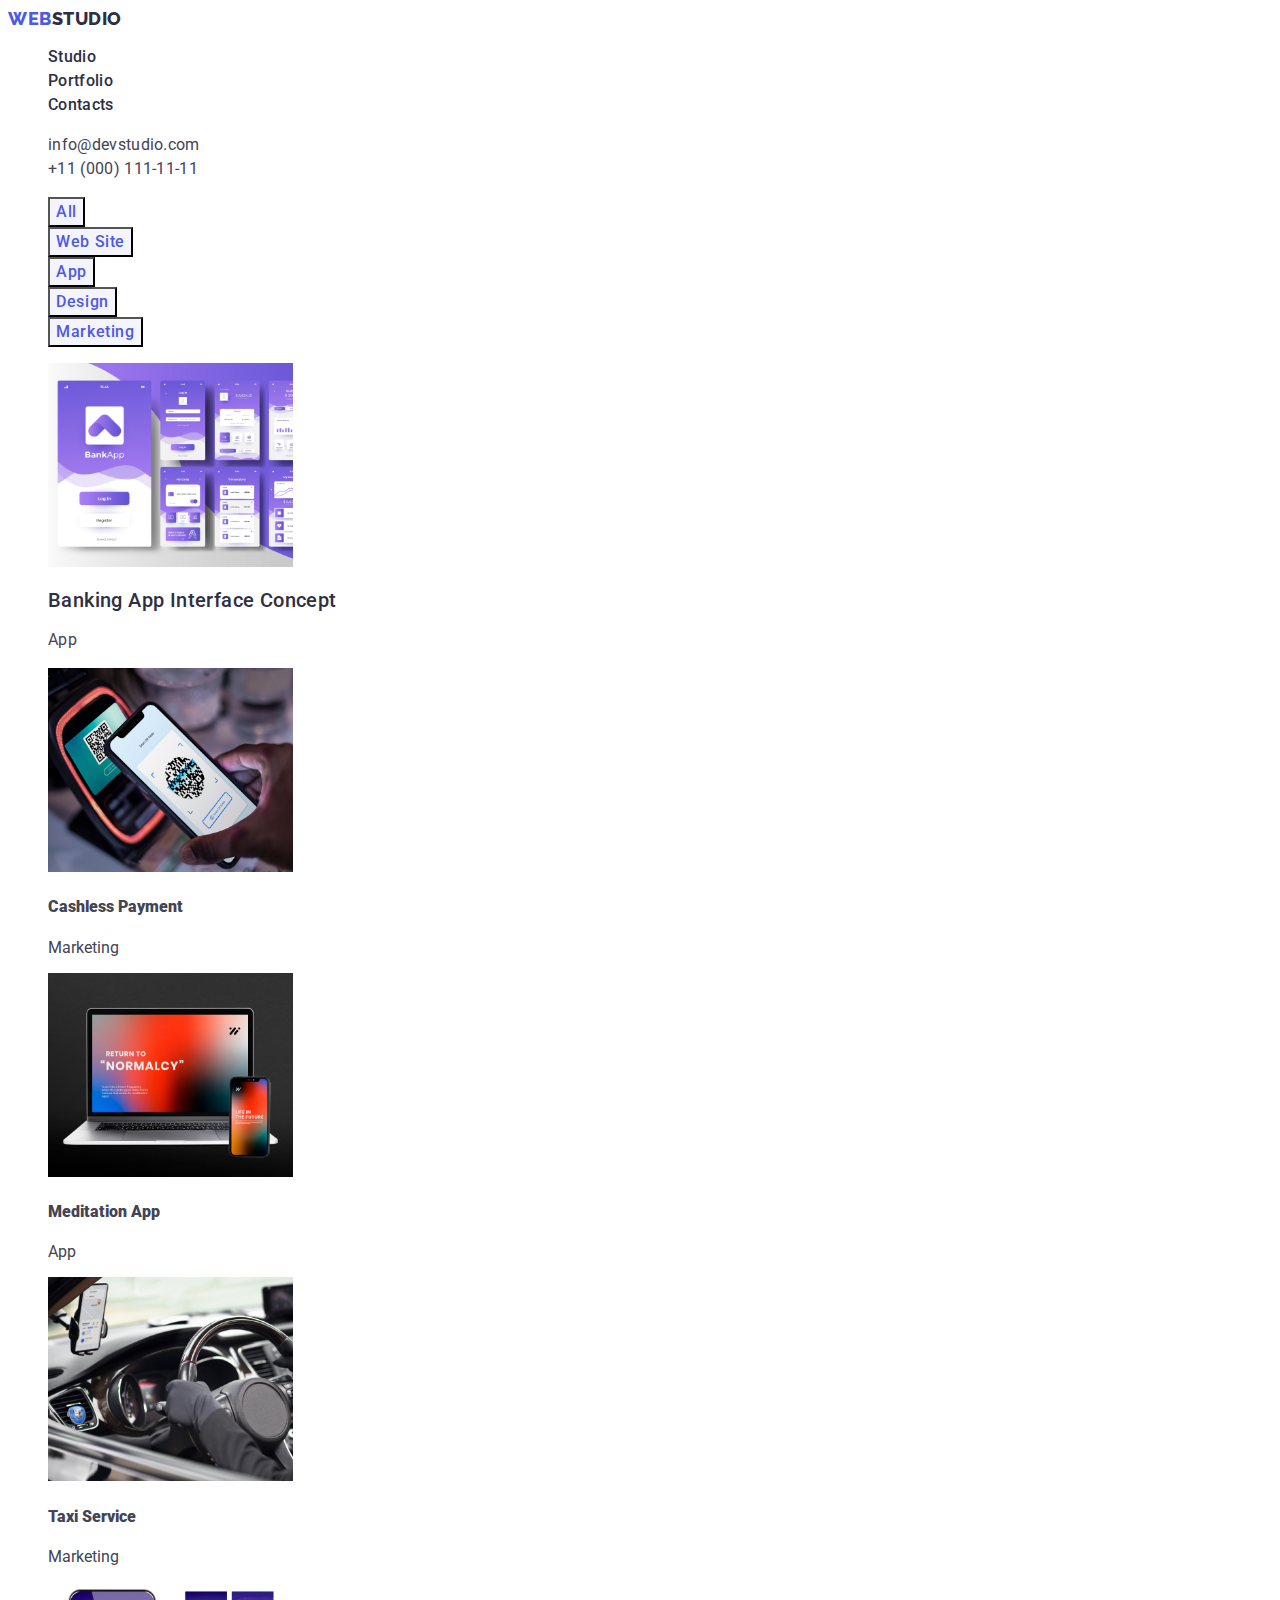
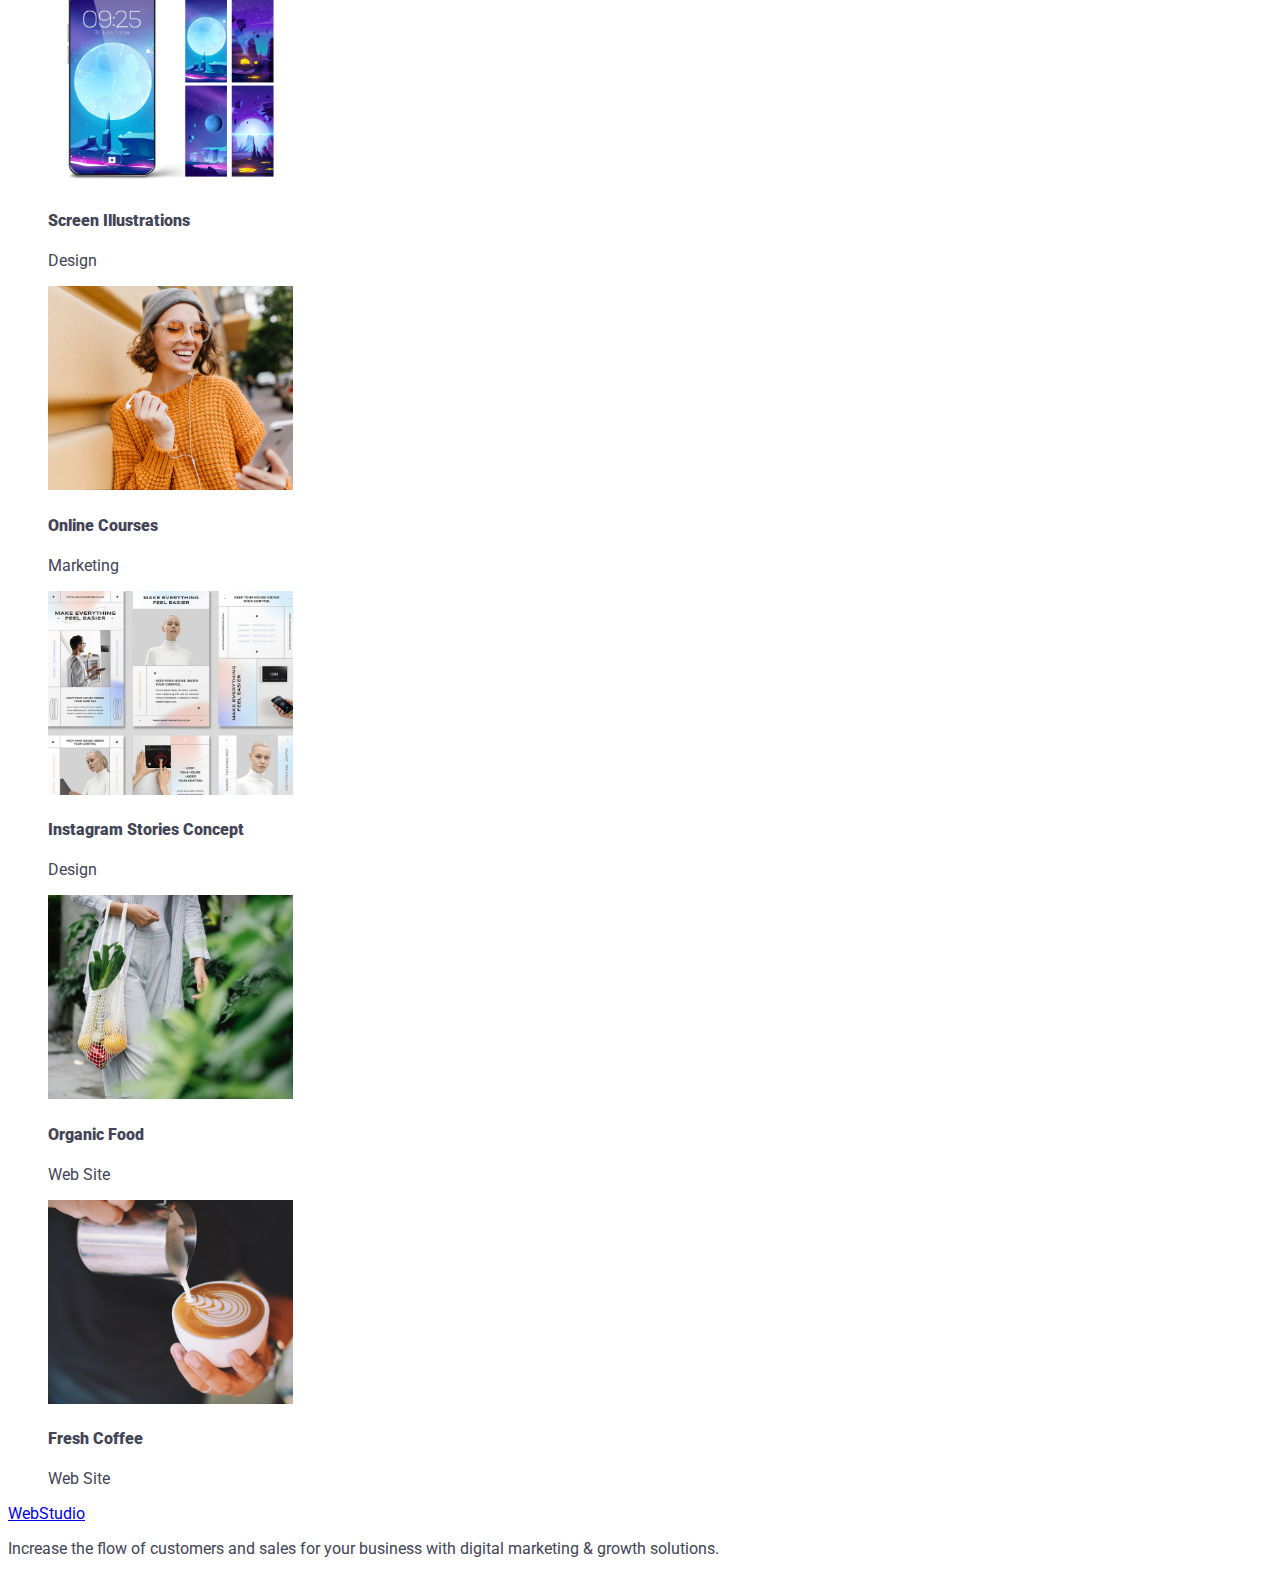
==== portfolio.html @ e5498d59 "papp" ====
<!DOCTYPE html>
<html lang="en">
  <head>
    <meta charset="UTF-8" />
    <meta http-equiv="X-UA-Compatible" content="IE=edge" />
    <meta name="viewport" content="width=device-width, initial-scale=1.0" />
    <link rel="preconnect" href="https://fonts.googleapis.com" />
    <link rel="preconnect" href="https://fonts.gstatic.com" crossorigin />
    <link rel="preconnect" href="https://fonts.googleapis.com" />
    <link rel="preconnect" href="https://fonts.gstatic.com" crossorigin />
    <link
      href="https://fonts.googleapis.com/css2?family=Raleway:wght@800&display=swap"
      rel="stylesheet"
    />
    <link rel="preconnect" href="https://fonts.googleapis.com" />
    <link rel="preconnect" href="https://fonts.gstatic.com" crossorigin />
    <link
      href="https://fonts.googleapis.com/css2?family=Roboto:wght@400;500;700;900&display=swap"
      rel="stylesheet"
    />
    <title>Portfolio</title>
    <link rel="stylesheet" href="./css/styles.css" />
  </head>
  <body>
    <header>
      <nav>
        <a href="./index.html" class="logo link">
          Web<span class="span">Studio</span>
        </a>
        <ul class="list">
          <li><a href="./index.html" class="main link">Studio</a></li>
          <li>
            <a href="./portfolio.html" class="main link">Portfolio</a>
          </li>
          <li><a href="" class="main link">Contacts</a></li>
        </ul>
      </nav>
      <address class="adress link">
        <ul class="list">
          <li>
            <a href="mailto:info@devstudio.com" class="mail link"
              >info@devstudio.com</a
            >
          </li>
          <li>
            <a href="tel:+110001111111" class="mail link"
              >+11 (000) 111-11-11</a
            >
          </li>
        </ul>
      </address>
    </header>
    <main>
      <section>
        <h1 class="buttons" hidden>Buttons</h1>
        <ul class="list">
          <li><button type="button" class="butsp">All</button></li>
          <li><button type="button" class="butsp">Web Site</button></li>
          <li><button type="button" class="butsp">App</button></li>
          <li><button type="button" class="butsp">Design</button></li>
          <li><button type="button" class="butsp">Marketing</button></li>
        </ul>

        <ul class="list">
          <li>
            <div class="card">
              <a href="" class="link">
              <img
                src="./images/bankapp.jpg"
                alt="Banking App"
                style="width: 20%"
              /></a>
              <div class="container">
                <h2 class="app">Banking App Interface Concept</h2>
                </a>
                <p class="papp">App</p>
              </div>
            </div>
          </li>
          <li>
            <div class="card">
              <img
                src="./images/cashpay.jpg"
                alt="Cashless Pay"
                style="width: 20%"
              />
              <div class="container">
                <h4><b>Cashless Payment</b></h4>
                <p>Marketing</p>
              </div>
            </div>
          </li>
          <li>
            <div class="card">
              <img
                src="./images/madiapp.jpg"
                alt="Meditation App"
                style="width: 20%"
              />
              <div class="container">
                <h4><b>Meditation App</b></h4>
                <p>App</p>
              </div>
            </div>
          </li>
        </ul>

        <ul class="list">
          <li>
            <div class="card">
              <img
                src="./images/taxiserv.jpg"
                alt="Taxi Service"
                style="width: 20%"
              />
              <div class="container">
                <h4><b>Taxi Service</b></h4>
                <p>Marketing</p>
              </div>
            </div>
          </li>
          <li>
            <div class="card">
              <img
                src="./images/screenill.jpg"
                alt="Screen Illustrations"
                style="width: 20%"
              />
              <div class="container">
                <h4><b>Screen Illustrations</b></h4>
                <p>Design</p>
              </div>
            </div>
          </li>
          <li>
            <div class="card">
              <img
                src="./images/onlncrcs.png"
                alt="Online Courses"
                style="width: 20%"
              />
              <div class="container">
                <h4><b>Online Courses</b></h4>
                <p>Marketing</p>
              </div>
            </div>
          </li>
        </ul>

        <ul class="list">
          <li>
            <div class="card">
              <img
                src="./images/instastory.jpg"
                alt="Instagram Stories Concept"
                style="width: 20%"
              />
              <div class="container">
                <h4><b>Instagram Stories Concept</b></h4>
                <p>Design</p>
              </div>
            </div>
          </li>
          <li>
            <div class="card">
              <img
                src="./images/organicfood.jpg"
                alt="Organic Food"
                style="width: 20%"
              />
              <div class="container">
                <h4><b>Organic Food</b></h4>
                <p>Web Site</p>
              </div>
            </div>
          </li>
          <li>
            <div class="card">
              <img
                src="./images/freshcoffe.jpg"
                alt="Fresh Coffee"
                style="width: 20%"
              />
              <div class="container">
                <h4><b>Fresh Coffee</b></h4>
                <p>Web Site</p>
              </div>
            </div>
          </li>
        </ul>
      </section>
    </main>
    <footer>
      <a href="./index.html"> WebStudio </a>
      <p>
        Increase the flow of customers and sales for your business with digital
        marketing & growth solutions.
      </p>
    </footer>
  </body>
</html>
---- css/styles.css ----
:root {
  --primary-text-color: #434455;
  --logo-color: #4d5ae5;
  --focus-color: #404bbf;
  --logo-part: #4d5ae5;
  --studio: #2e2f42;
  --batnsp: #f4f4fd;
}

body {
  font-family: "Roboto", sans-serif;
  color: var(--primary-text-color);
  background-color: #ffffff;
}

.logo {
  font-family: "Raleway", sans-serif;
  font-weight: 800;
  font-size: 18px;
  line-height: 1.17;
  letter-spacing: 0.03em;
  text-transform: uppercase;
  color: var(--logo-part);
}

.span {
  color: var(--studio);
}

.spanf {
  color: #f4f4fd;
}

.list {
  list-style: none;
}

.main {
  font-weight: 500;
  font-size: 16px;
  line-height: 1.5;
  letter-spacing: 0.02em;
  color: #2e2f42;
}

.main:hover {
  color: #404bbf;
}
.main:focus {
  color: #404bbf;
}

.adress {
  font-style: normal;
}

.mail {
  font-size: 16px;
  line-height: 1.5;
  letter-spacing: 0.02em;
  color: var(--primary-text-color);
}
.mail:hover {
  color: #404bbf;
}
.mail:focus {
  color: #404bbf;
}

.footer {
  background-color: #2e2f42;
}
.link {
  text-decoration: none;
}

.strategy {
  font-weight: 500;
  font-size: 20px;
  line-height: 1.2;
  letter-spacing: 0.02em;
  color: var(--studio);
}
.pstr {
  font-size: 16px;
  line-height: 1.5;
  letter-spacing: 0.02em;
  color: var(--primary-text-color);
}

.section-one {
  background-color: #2e2f42;
}
.esyb {
  font-size: 56px;
  line-height: 1.07;
  text-align: center;
  letter-spacing: 0.02em;
  color: #ffffff;
}
.but {
  background-color: #4d5ae5;
  font-family: "Roboto", sans-serif;
  font-weight: 500;
  font-size: 16px;
  line-height: 1.5;
  letter-spacing: 0.04em;
  color: #ffffff;
  cursor: pointer;
}
.but:hover,
:focus {
  background-color: #404bbf;
}

.what-doing {
  font-size: 36px;
  line-height: 1.11;
  text-align: center;
  letter-spacing: 0.02em;
  text-transform: capitalize;
  color: var(--studio);
}

.section-four {
  background-color: #f4f4fd;
}

.our-team {
  font-size: 36px;
  line-height: 1.11;
  text-align: center;
  letter-spacing: 0.02em;
  text-transform: capitalize;
  color: var(--studio);
}

.team {
  background-color: #ffffff;
}

.mark {
  font-weight: 500;
  font-size: 20px;
  line-height: 1.2;
  letter-spacing: 0.02em;
  color: var(--studio);
}

.prdes {
  font-size: 16px;
  line-height: 1.5;
  letter-spacing: 0.02em;
  color: var(--primary-text-color);
}

.butsp {
  font-family: "Roboto", sans-serif;
  font-weight: 500;
  font-size: 16px;
  line-height: 1.5;
  letter-spacing: 0.04em;
  color: var(--logo-part);
  background-color: var(--batnsp);
  cursor: pointer;
}
.butsp :hover,
:focus {
  color: #ffffff;
  background-color: #404bbf;
}

.app {
  font-weight: 500;
  font-size: 20px;
  line-height: 1.2;
  letter-spacing: 0.02em;
  color: var(--studio);
}

.papp {
  font-size: 16px;
  line-height: 1.5;
  letter-spacing: 0.02em;
  color: var(--primary-text-color);
}
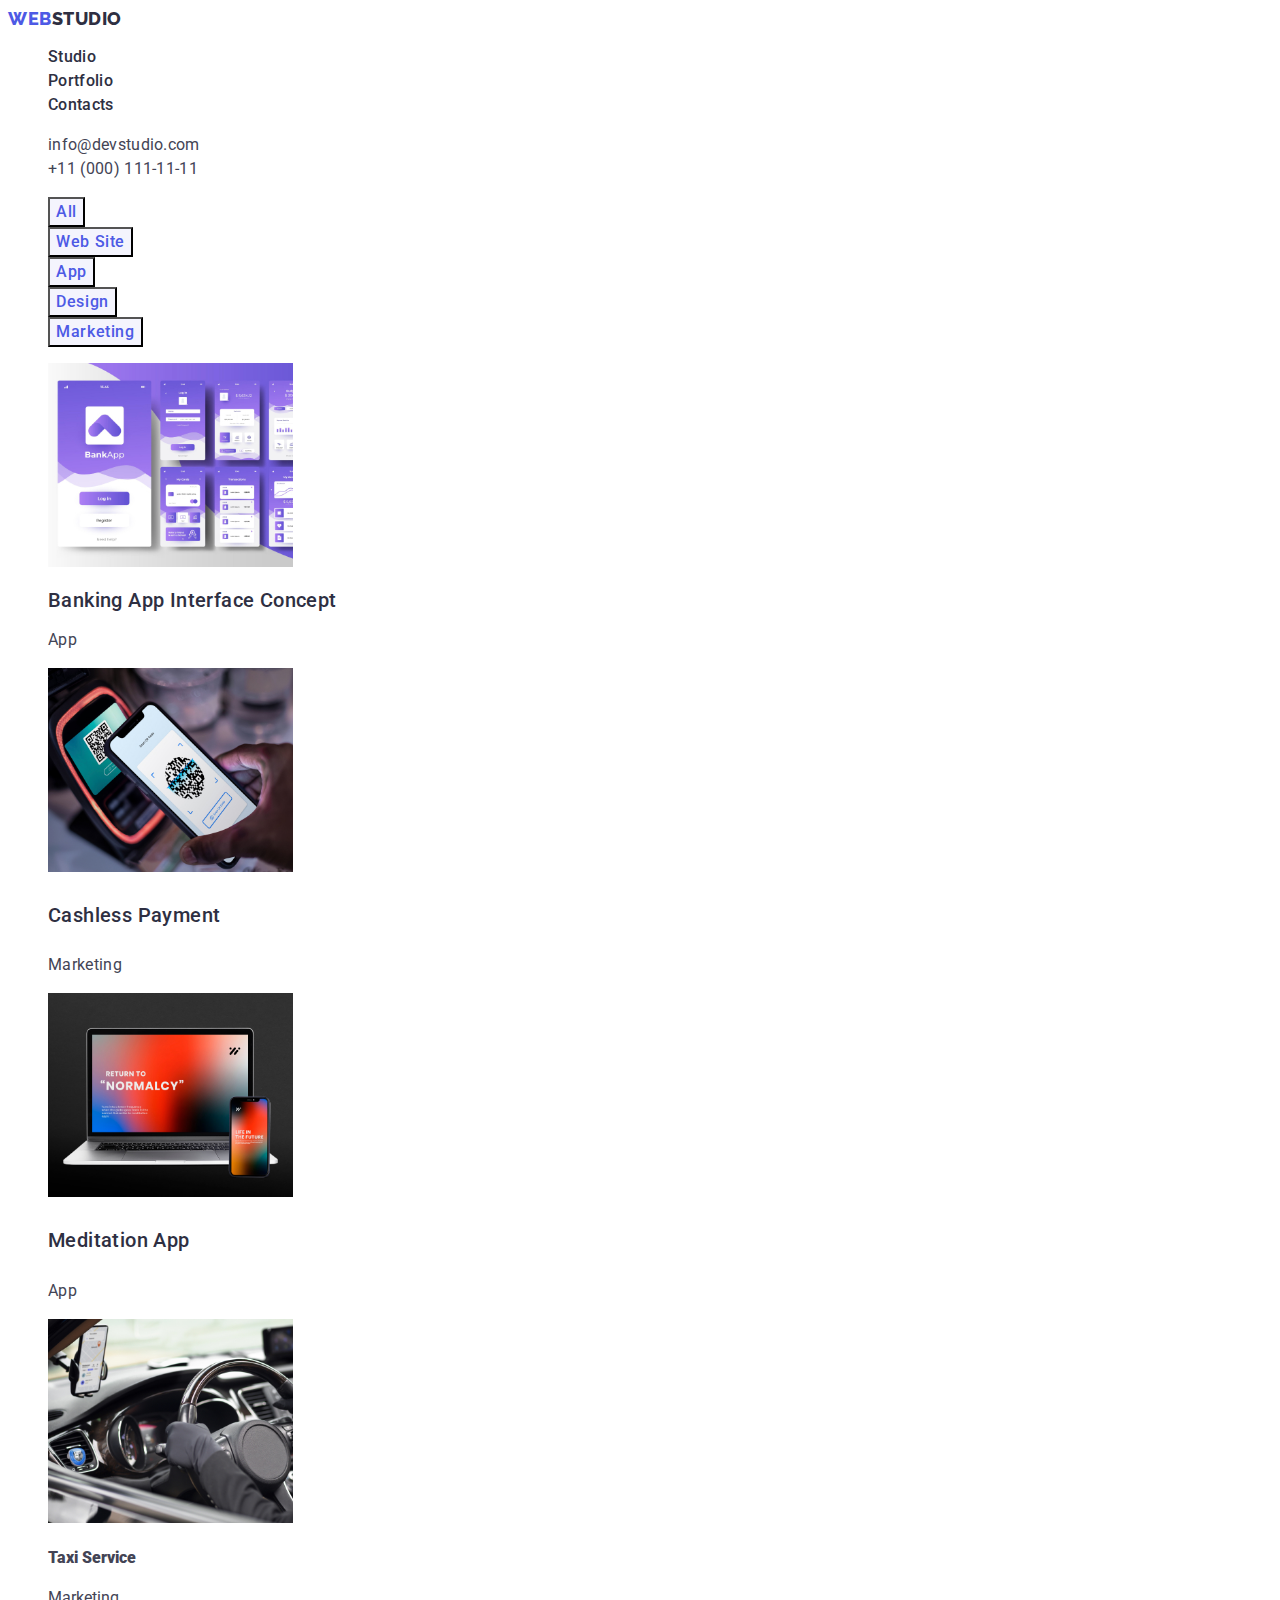
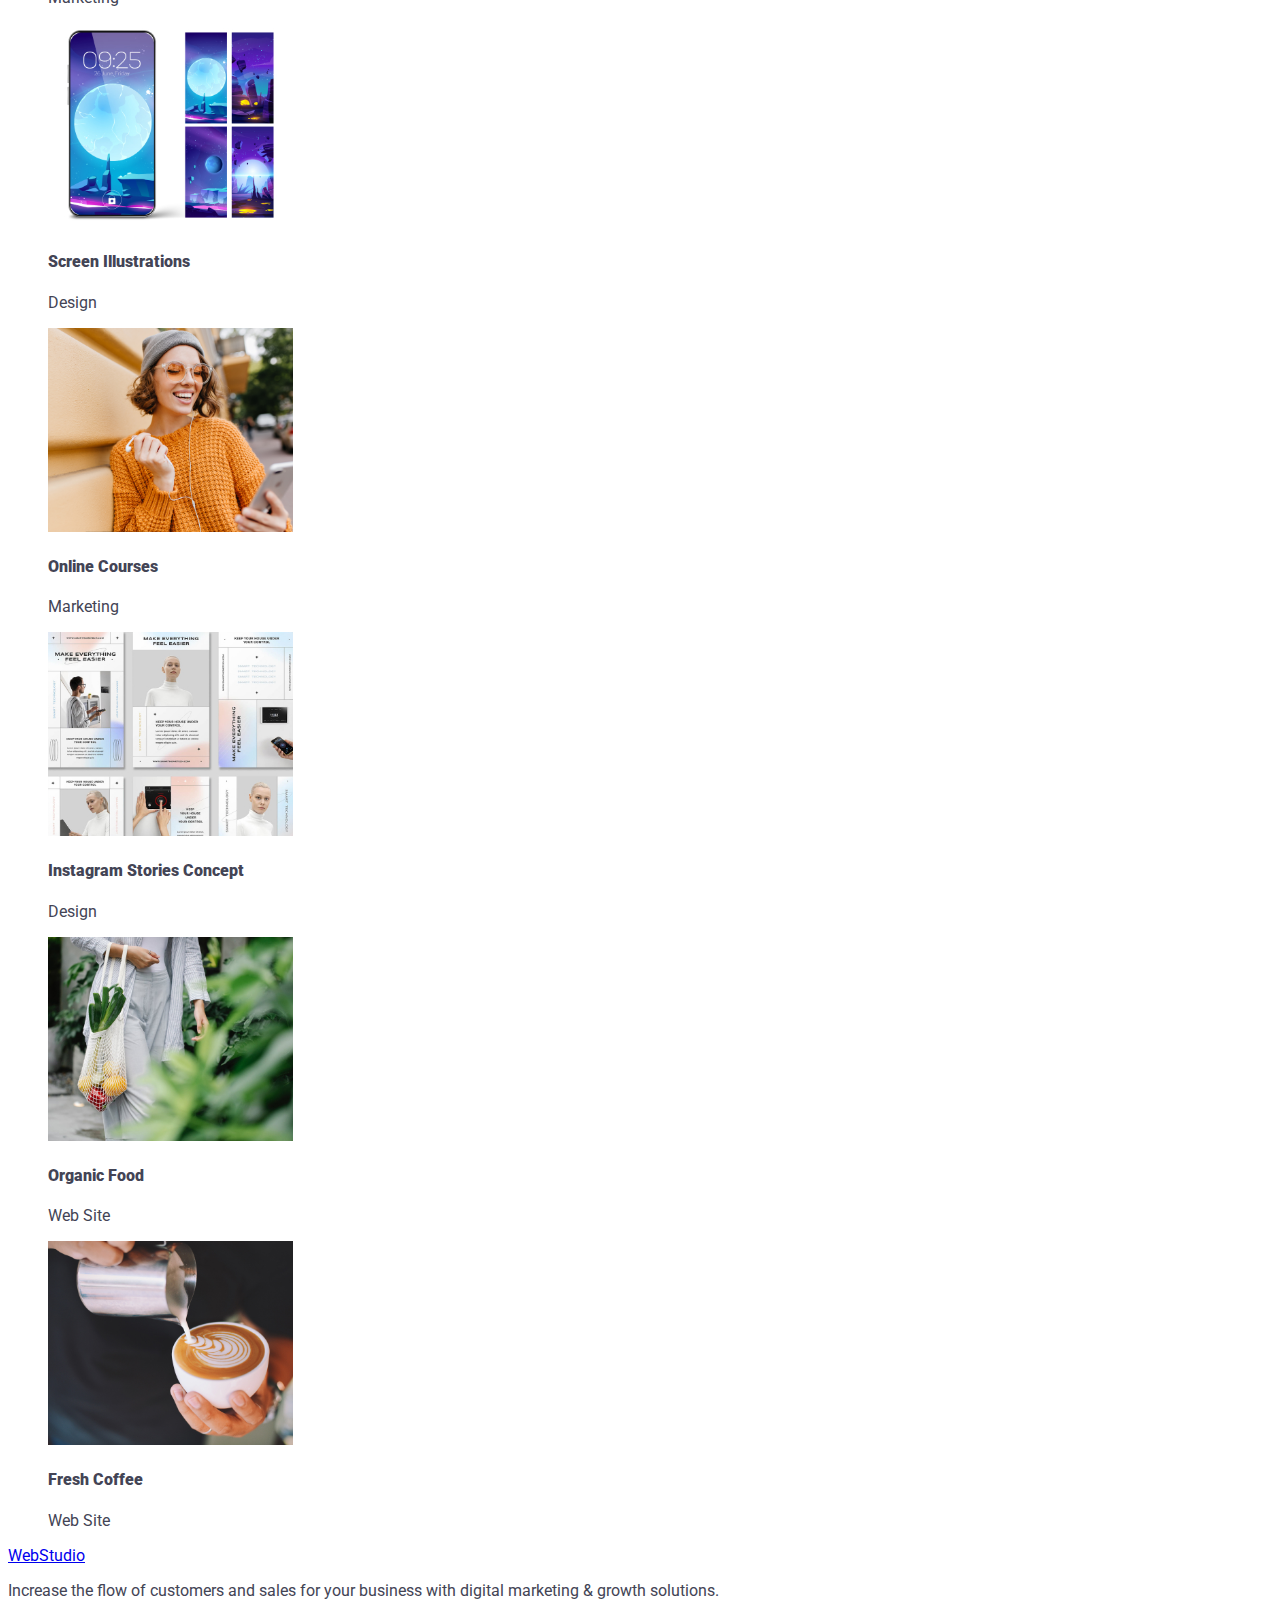
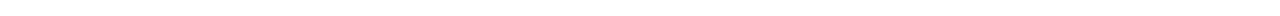
==== commit a5ee6503: "Update portfolio.html" ====
--- a/portfolio.html
+++ b/portfolio.html
@@ -63,45 +63,37 @@
 
         <ul class="list">
           <li>
-            <div class="card">
-              <a href="" class="link">
+            <a href="" class="link">
               <img
                 src="./images/bankapp.jpg"
                 alt="Banking App"
                 style="width: 20%"
-              /></a>
-              <div class="container">
-                <h2 class="app">Banking App Interface Concept</h2>
-                </a>
-                <p class="papp">App</p>
-              </div>
-            </div>
+              />
+              <h2 class="app">Banking App Interface Concept</h2>
+              <p class="papp">App</p>
+            </a>
           </li>
           <li>
-            <div class="card">
+            <a href="" class="link">
               <img
                 src="./images/cashpay.jpg"
                 alt="Cashless Pay"
                 style="width: 20%"
               />
-              <div class="container">
-                <h4><b>Cashless Payment</b></h4>
-                <p>Marketing</p>
-              </div>
-            </div>
+              <h4 class="app">Cashless Payment</h4>
+              <p class="papp">Marketing</p>
+            </a>
           </li>
           <li>
-            <div class="card">
+            <a href="" class="link">
               <img
                 src="./images/madiapp.jpg"
                 alt="Meditation App"
                 style="width: 20%"
               />
-              <div class="container">
-                <h4><b>Meditation App</b></h4>
-                <p>App</p>
-              </div>
-            </div>
+              <h4 class="app">Meditation App</h4>
+              <p class="papp">App</p>
+            </a>
           </li>
         </ul>
 
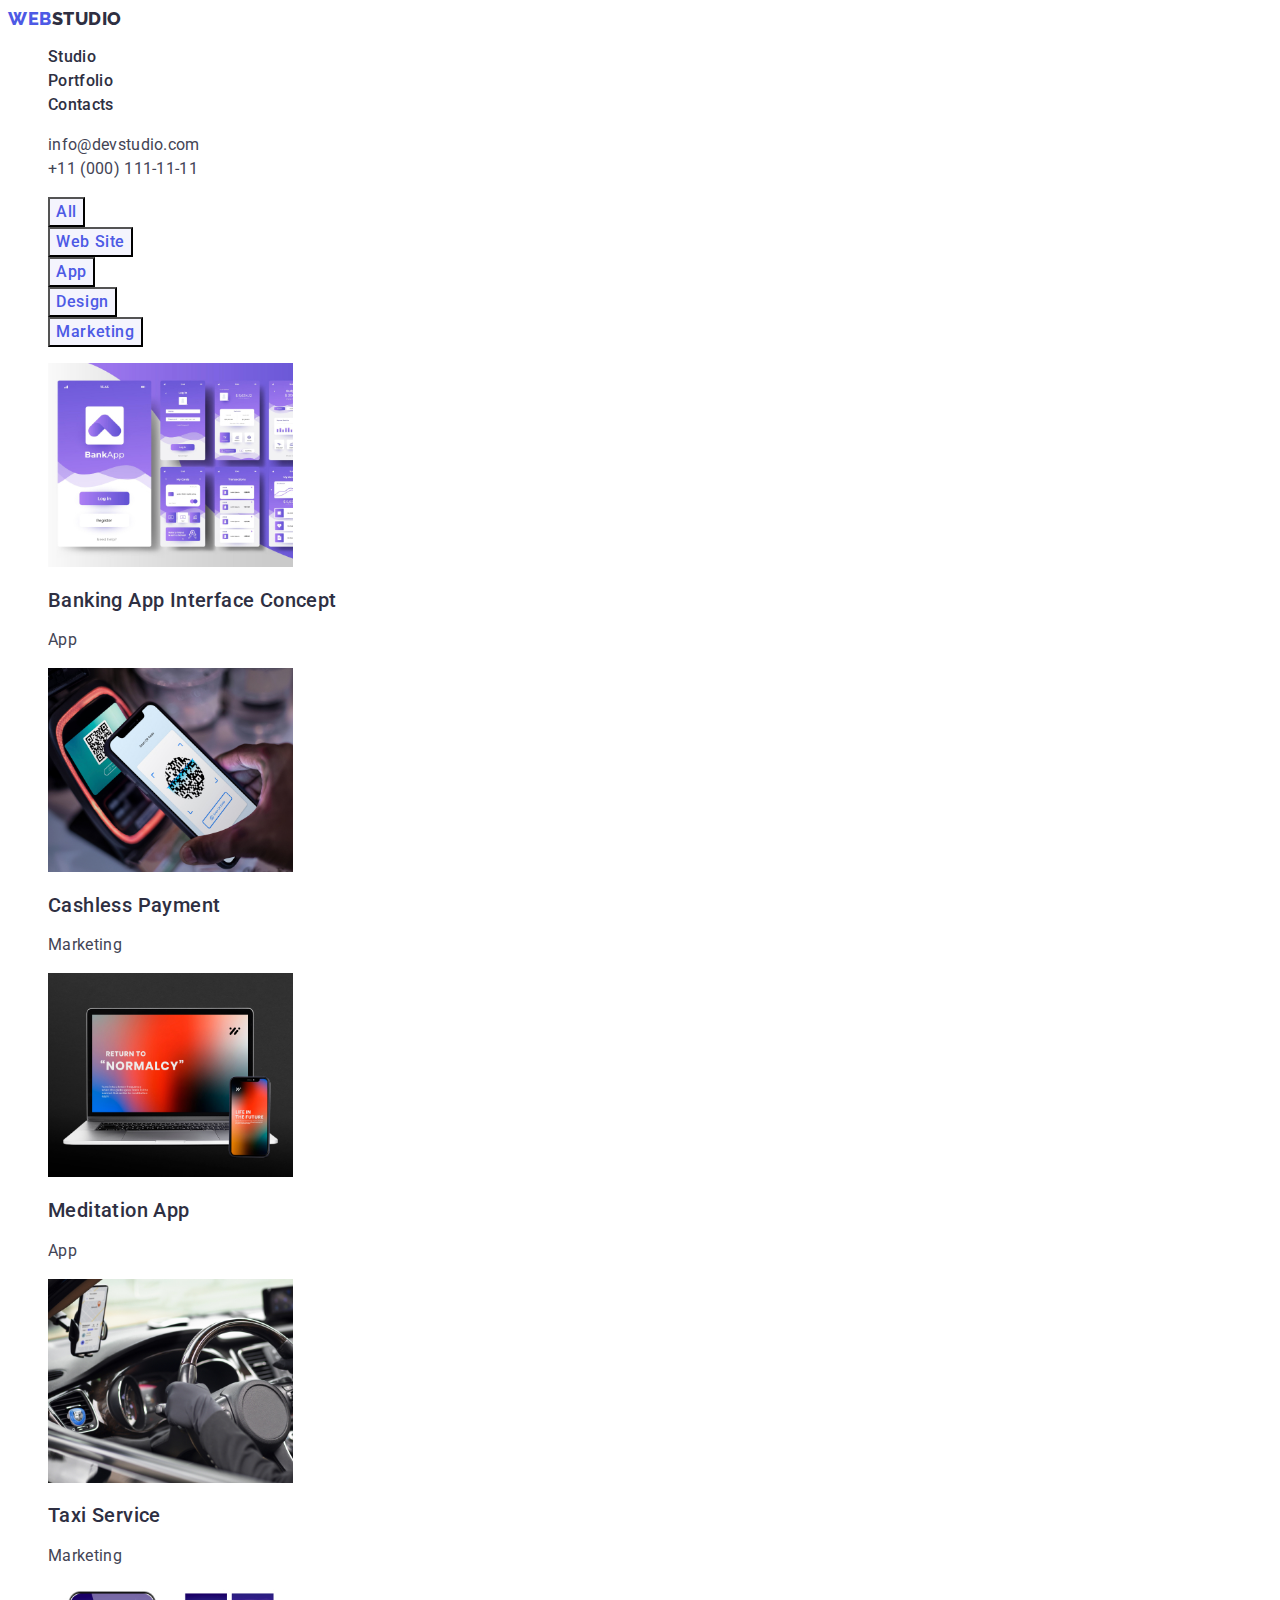
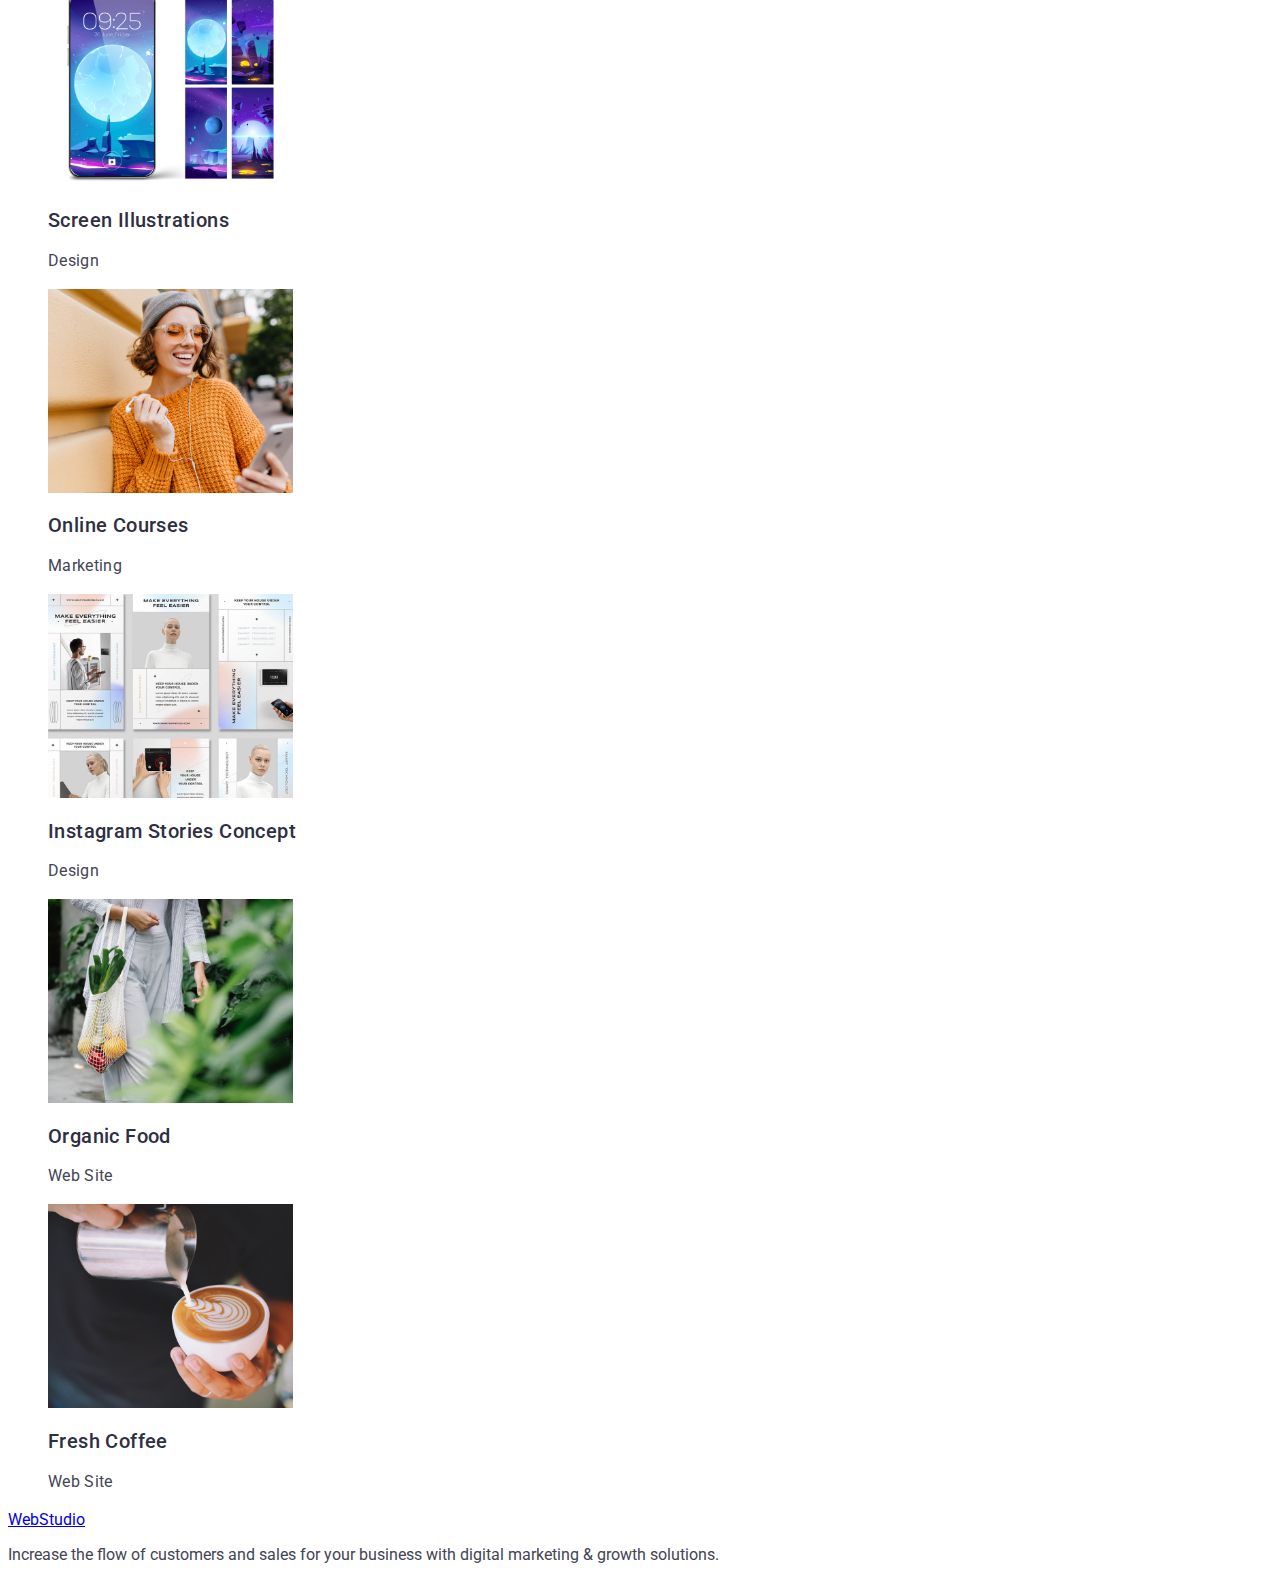
==== commit 1f9e1892: "Update portfolio.html" ====
--- a/portfolio.html
+++ b/portfolio.html
@@ -80,7 +80,7 @@
                 alt="Cashless Pay"
                 style="width: 20%"
               />
-              <h4 class="app">Cashless Payment</h4>
+              <h2 class="app">Cashless Payment</h2>
               <p class="papp">Marketing</p>
             </a>
           </li>
@@ -91,7 +91,7 @@
                 alt="Meditation App"
                 style="width: 20%"
               />
-              <h4 class="app">Meditation App</h4>
+              <h2 class="app">Meditation App</h2>
               <p class="papp">App</p>
             </a>
           </li>
@@ -99,85 +99,75 @@
 
         <ul class="list">
           <li>
-            <div class="card">
+            <a href="" class="link">
               <img
                 src="./images/taxiserv.jpg"
                 alt="Taxi Service"
                 style="width: 20%"
               />
-              <div class="container">
-                <h4><b>Taxi Service</b></h4>
-                <p>Marketing</p>
-              </div>
-            </div>
+              <h2 class="app">Taxi Service</h2>
+              <p class="papp">Marketing</p>
+            </a>
           </li>
           <li>
-            <div class="card">
+            <a href="" class="link">
               <img
                 src="./images/screenill.jpg"
                 alt="Screen Illustrations"
                 style="width: 20%"
               />
-              <div class="container">
-                <h4><b>Screen Illustrations</b></h4>
-                <p>Design</p>
-              </div>
-            </div>
+                <h2 class="app">Screen Illustrations</h2>
+                <p class="papp">Design</p>
+              </a>
           </li>
           <li>
-            <div class="card">
+            <a href="" class="link">
               <img
                 src="./images/onlncrcs.png"
                 alt="Online Courses"
                 style="width: 20%"
               />
-              <div class="container">
-                <h4><b>Online Courses</b></h4>
-                <p>Marketing</p>
-              </div>
-            </div>
+                <h2 class="app">Online Courses</h2>
+                <p class="papp">Marketing</p>
+                </a>
           </li>
         </ul>
 
         <ul class="list">
           <li>
-            <div class="card">
+            <a href="" class="link">
               <img
                 src="./images/instastory.jpg"
                 alt="Instagram Stories Concept"
                 style="width: 20%"
               />
-              <div class="container">
-                <h4><b>Instagram Stories Concept</b></h4>
-                <p>Design</p>
-              </div>
-            </div>
+                <h2 class="app">Instagram Stories Concept</h2>
+                <p class="papp">Design</p>
+                </a>
           </li>
           <li>
-            <div class="card">
+            <a href="" class="link">
               <img
                 src="./images/organicfood.jpg"
                 alt="Organic Food"
                 style="width: 20%"
               />
               <div class="container">
-                <h4><b>Organic Food</b></h4>
-                <p>Web Site</p>
-              </div>
-            </div>
+                <h2 class="app">Organic Food</h2>
+                <p class="papp">Web Site</p>
+                </a>
           </li>
           <li>
-            <div class="card">
+            <a href="" class="link">
               <img
                 src="./images/freshcoffe.jpg"
                 alt="Fresh Coffee"
                 style="width: 20%"
               />
               <div class="container">
-                <h4><b>Fresh Coffee</b></h4>
-                <p>Web Site</p>
-              </div>
-            </div>
+                <h2 class="app">Fresh Coffee</h2>
+                <p class="papp">Web Site</p>
+                </a>
           </li>
         </ul>
       </section>
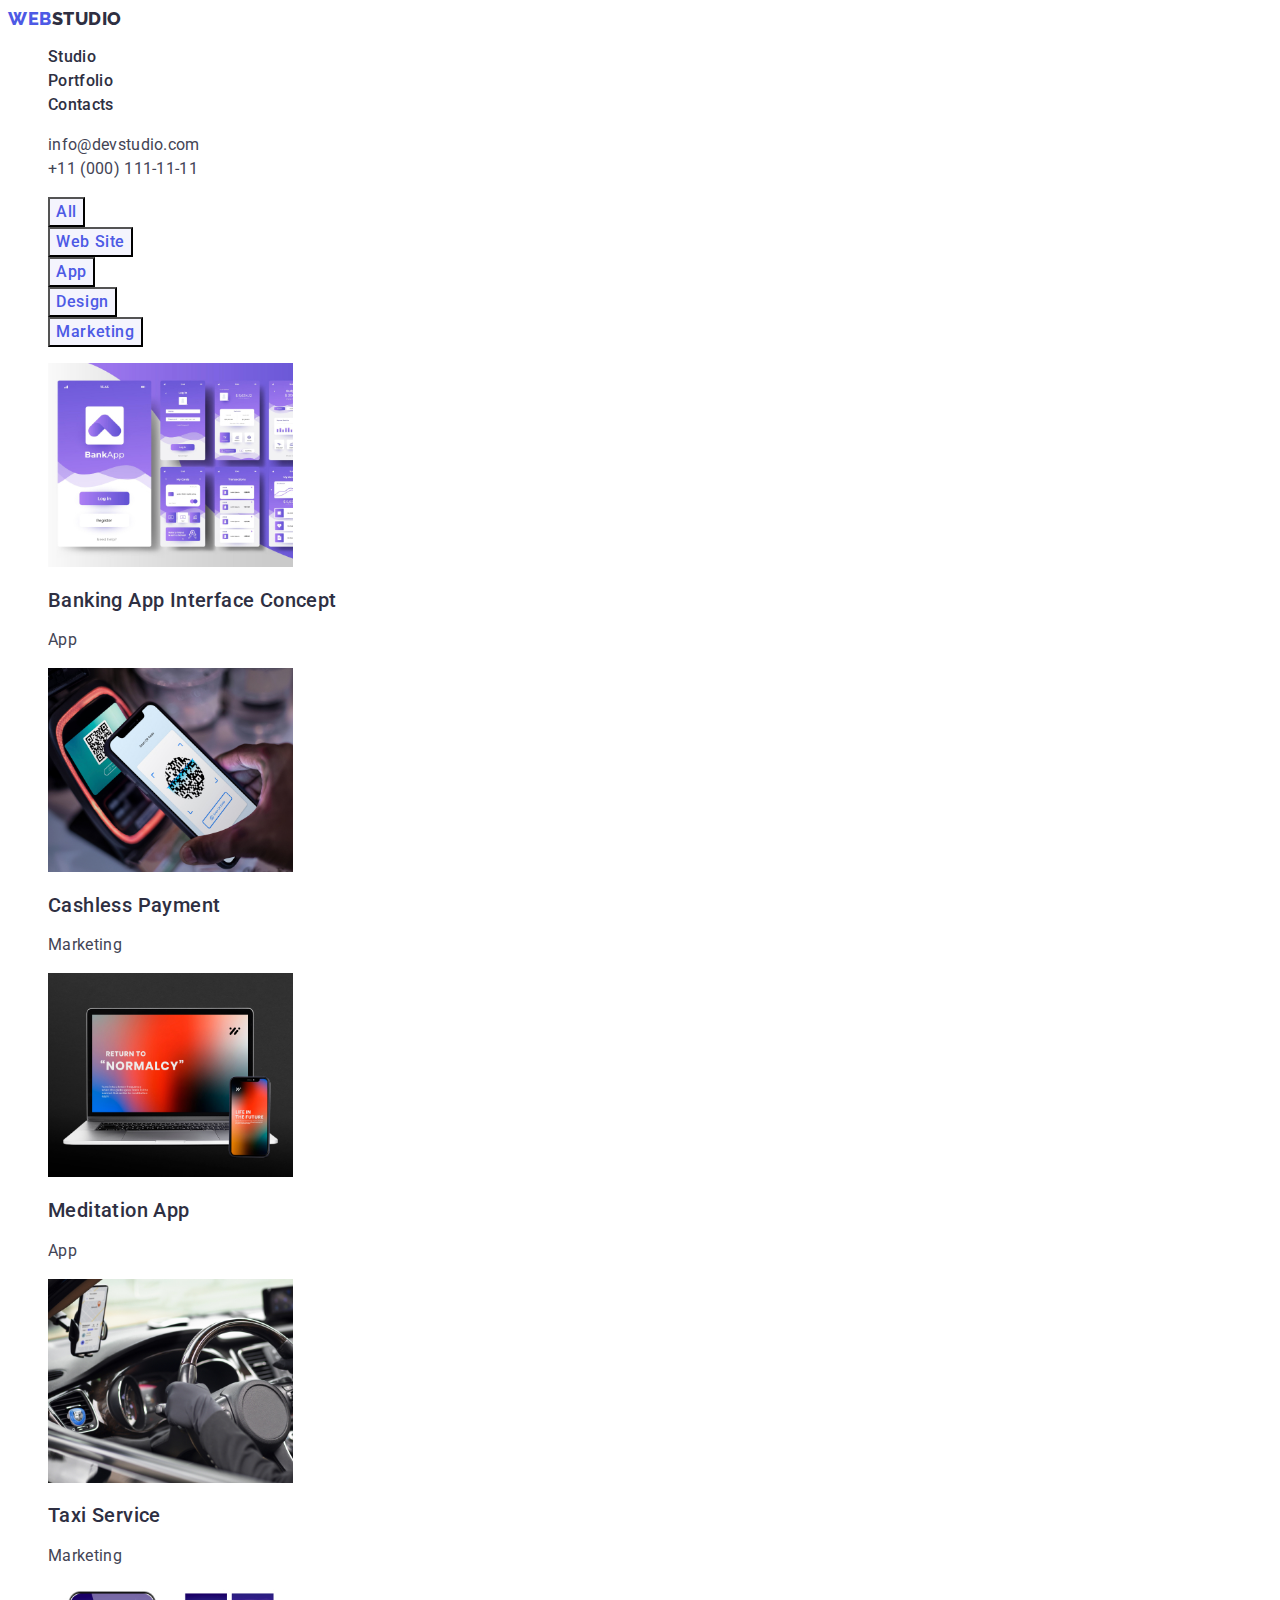
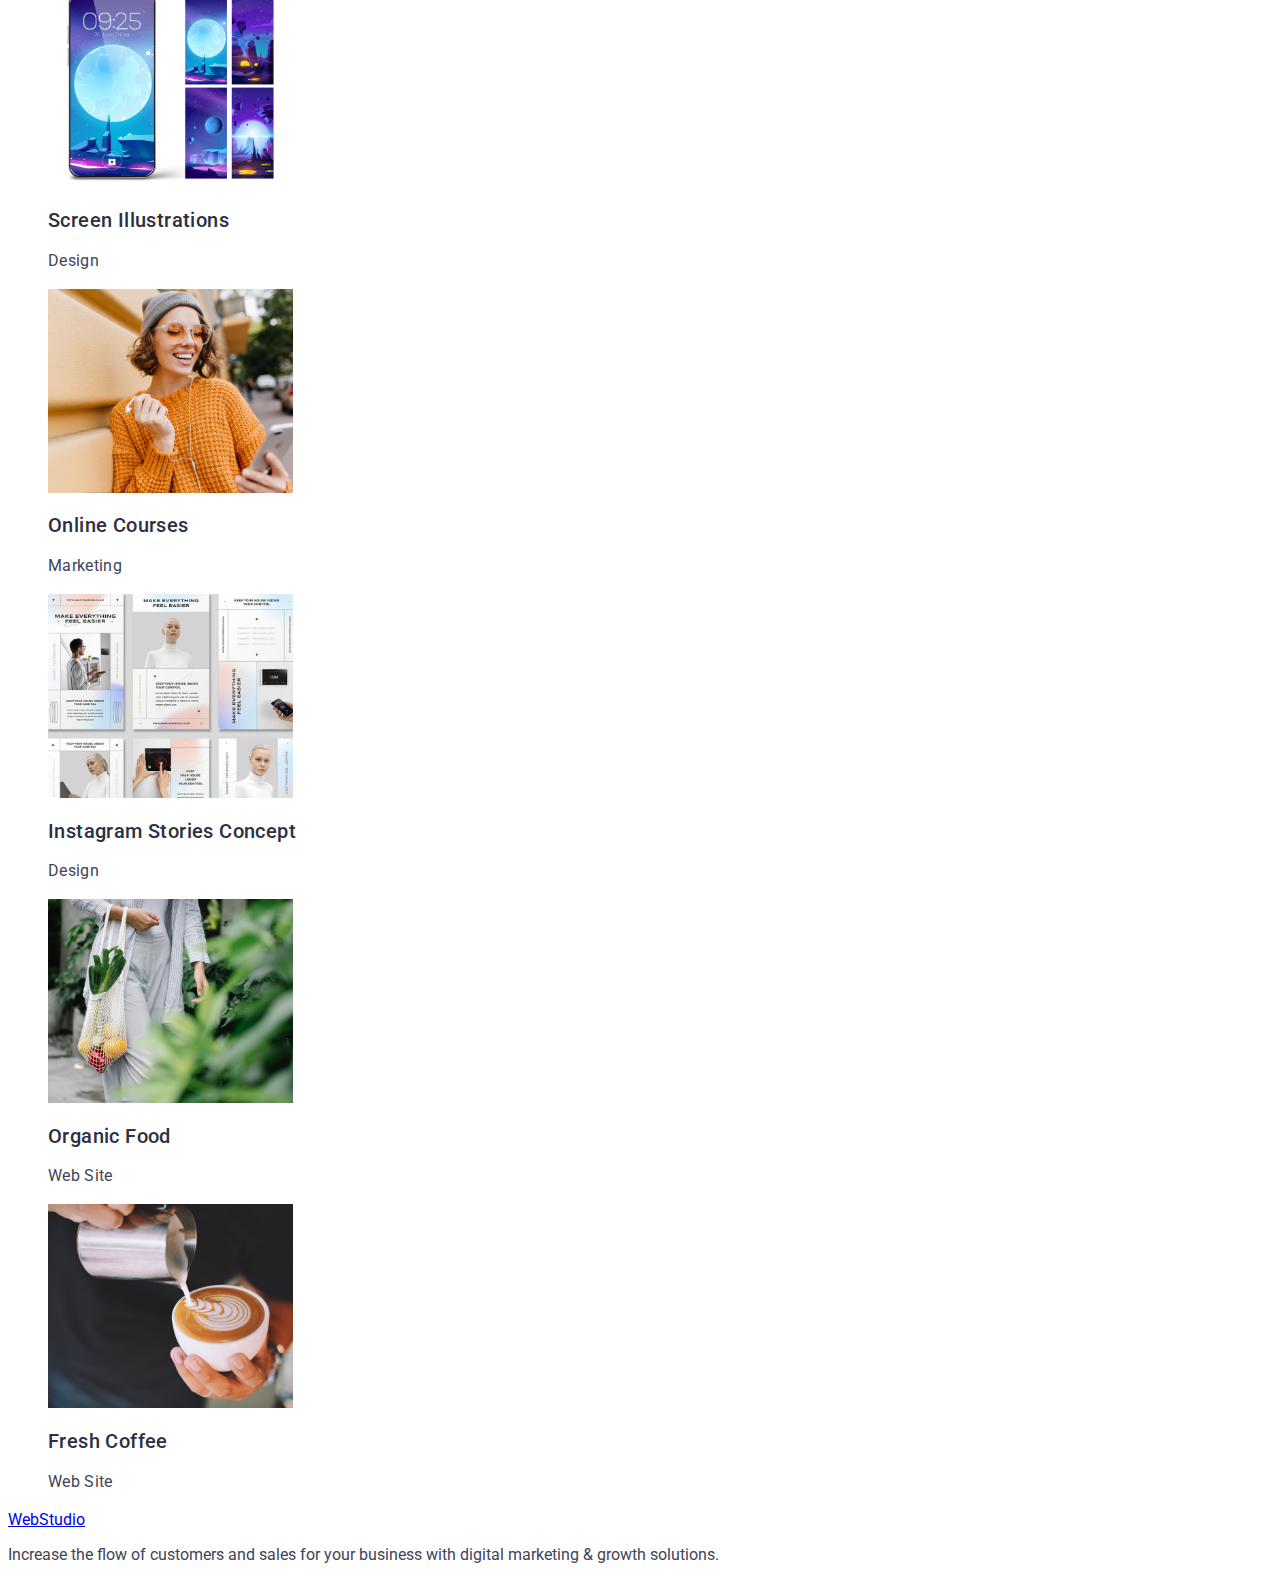
==== commit 9c0a0540: "changes" ====
--- a/portfolio.html
+++ b/portfolio.html
@@ -95,9 +95,7 @@
               <p class="papp">App</p>
             </a>
           </li>
-        </ul>
 
-        <ul class="list">
           <li>
             <a href="" class="link">
               <img
@@ -116,24 +114,22 @@
                 alt="Screen Illustrations"
                 style="width: 20%"
               />
-                <h2 class="app">Screen Illustrations</h2>
-                <p class="papp">Design</p>
-              </a>
+              <h2 class="app">Screen Illustrations</h2>
+              <p class="papp">Design</p>
+            </a>
           </li>
           <li>
             <a href="" class="link">
               <img
-                src="./images/onlncrcs.png"
+                src="./images/onlncrcs.jpg"
                 alt="Online Courses"
                 style="width: 20%"
               />
-                <h2 class="app">Online Courses</h2>
-                <p class="papp">Marketing</p>
-                </a>
+              <h2 class="app">Online Courses</h2>
+              <p class="papp">Marketing</p>
+            </a>
           </li>
-        </ul>
 
-        <ul class="list">
           <li>
             <a href="" class="link">
               <img
@@ -141,9 +137,9 @@
                 alt="Instagram Stories Concept"
                 style="width: 20%"
               />
-                <h2 class="app">Instagram Stories Concept</h2>
-                <p class="papp">Design</p>
-                </a>
+              <h2 class="app">Instagram Stories Concept</h2>
+              <p class="papp">Design</p>
+            </a>
           </li>
           <li>
             <a href="" class="link">
@@ -152,10 +148,9 @@
                 alt="Organic Food"
                 style="width: 20%"
               />
-              <div class="container">
-                <h2 class="app">Organic Food</h2>
-                <p class="papp">Web Site</p>
-                </a>
+              <h2 class="app">Organic Food</h2>
+              <p class="papp">Web Site</p>
+            </a>
           </li>
           <li>
             <a href="" class="link">
@@ -164,10 +159,9 @@
                 alt="Fresh Coffee"
                 style="width: 20%"
               />
-              <div class="container">
-                <h2 class="app">Fresh Coffee</h2>
-                <p class="papp">Web Site</p>
-                </a>
+              <h2 class="app">Fresh Coffee</h2>
+              <p class="papp">Web Site</p>
+            </a>
           </li>
         </ul>
       </section>
--- a/css/styles.css
+++ b/css/styles.css
@@ -139,21 +139,6 @@
   background-color: #ffffff;
 }
 
-.mark {
-  font-weight: 500;
-  font-size: 20px;
-  line-height: 1.2;
-  letter-spacing: 0.02em;
-  color: var(--studio);
-}
-
-.prdes {
-  font-size: 16px;
-  line-height: 1.5;
-  letter-spacing: 0.02em;
-  color: var(--primary-text-color);
-}
-
 .butsp {
   font-family: "Roboto", sans-serif;
   font-weight: 500;
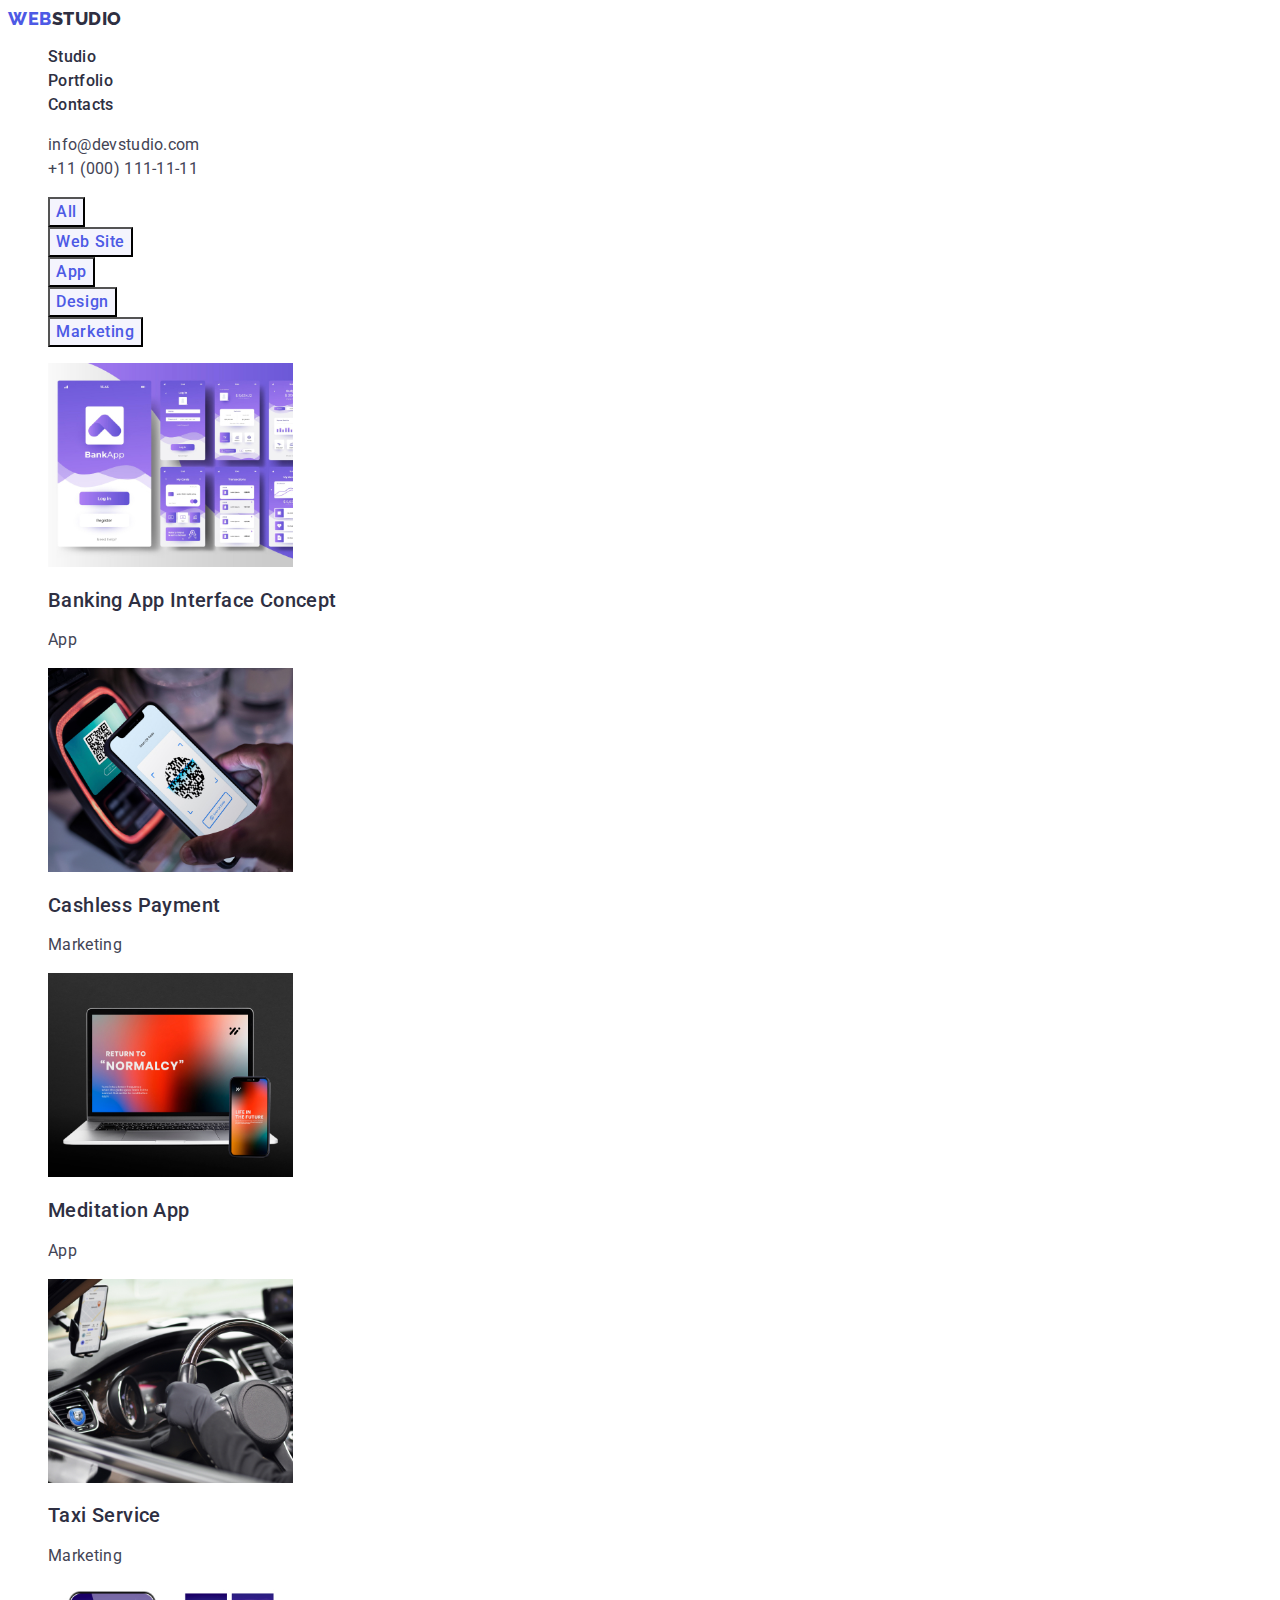
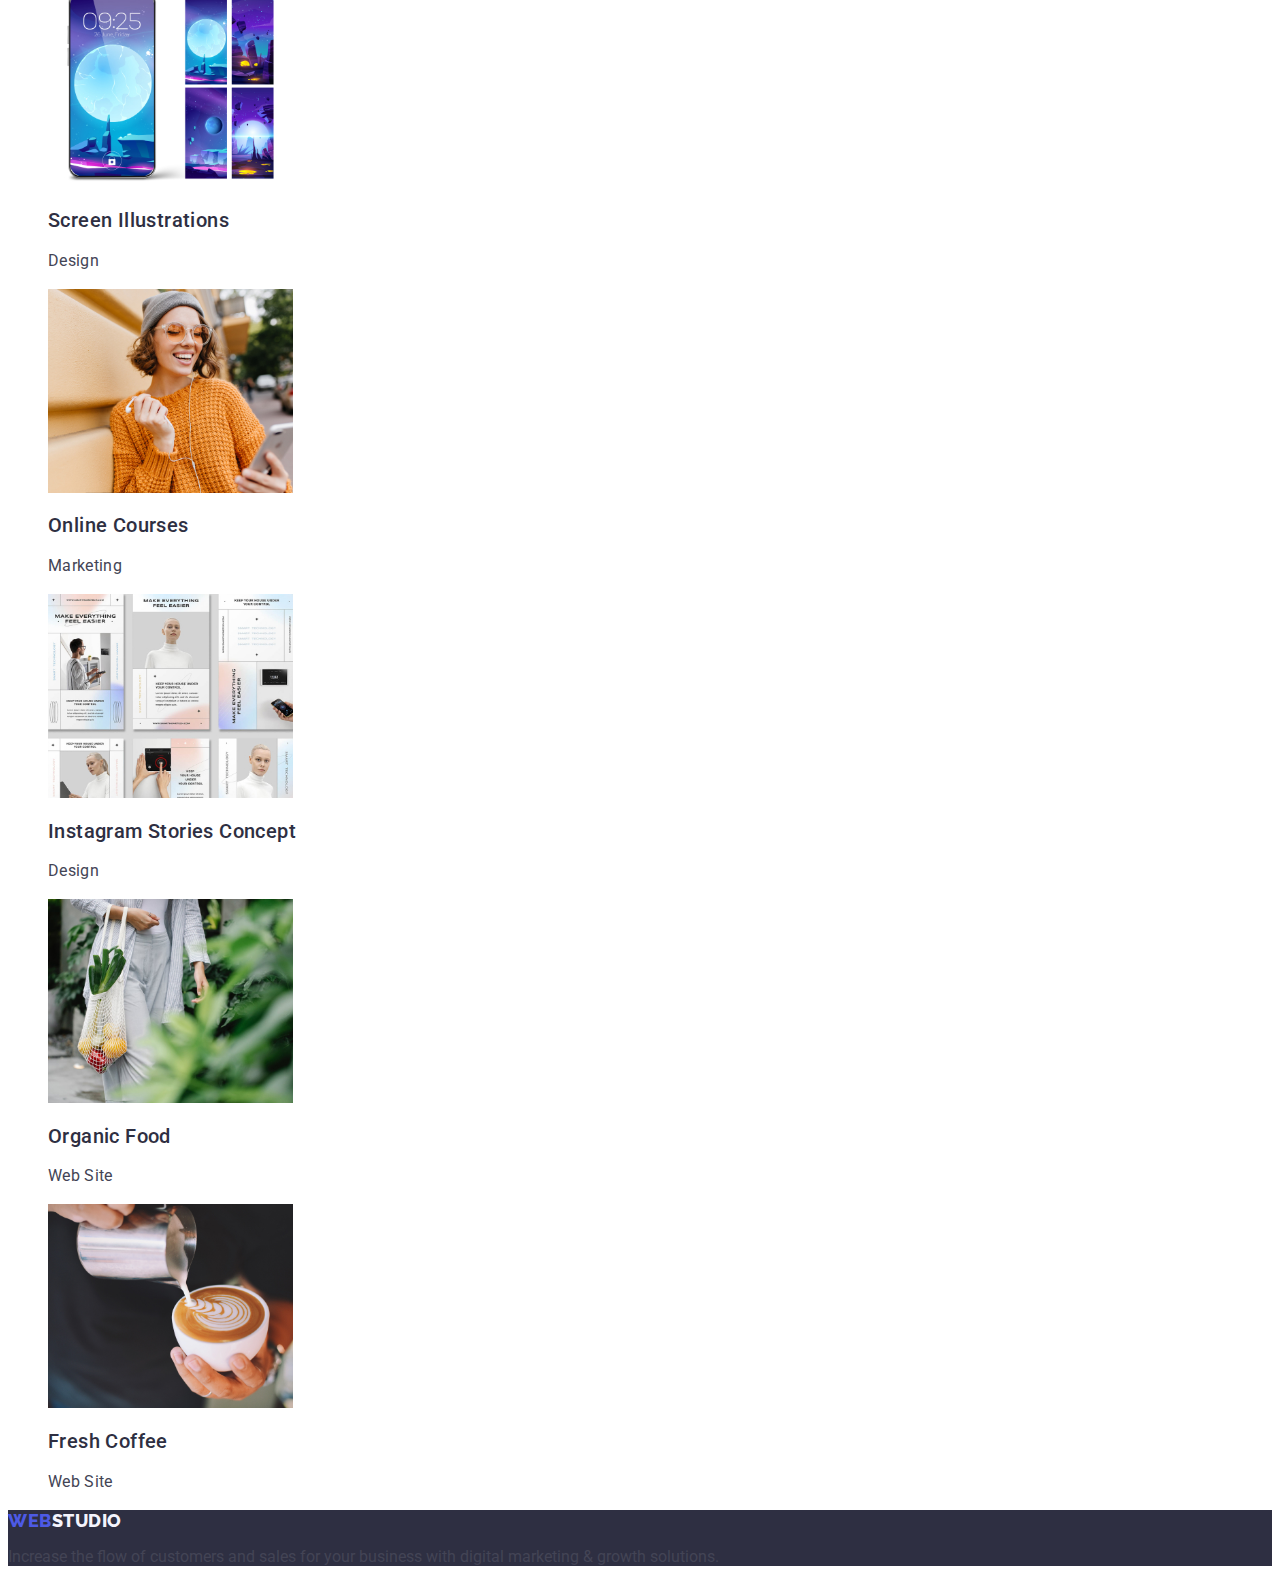
==== commit fec70c98: "Update portfolio.html" ====
--- a/portfolio.html
+++ b/portfolio.html
@@ -166,8 +166,10 @@
         </ul>
       </section>
     </main>
-    <footer>
-      <a href="./index.html"> WebStudio </a>
+    <footer class="footer">
+      <a href="./index.html" class="logo link">
+        Web<span class="spanf">Studio</span>
+      </a>
       <p>
         Increase the flow of customers and sales for your business with digital
         marketing & growth solutions.
